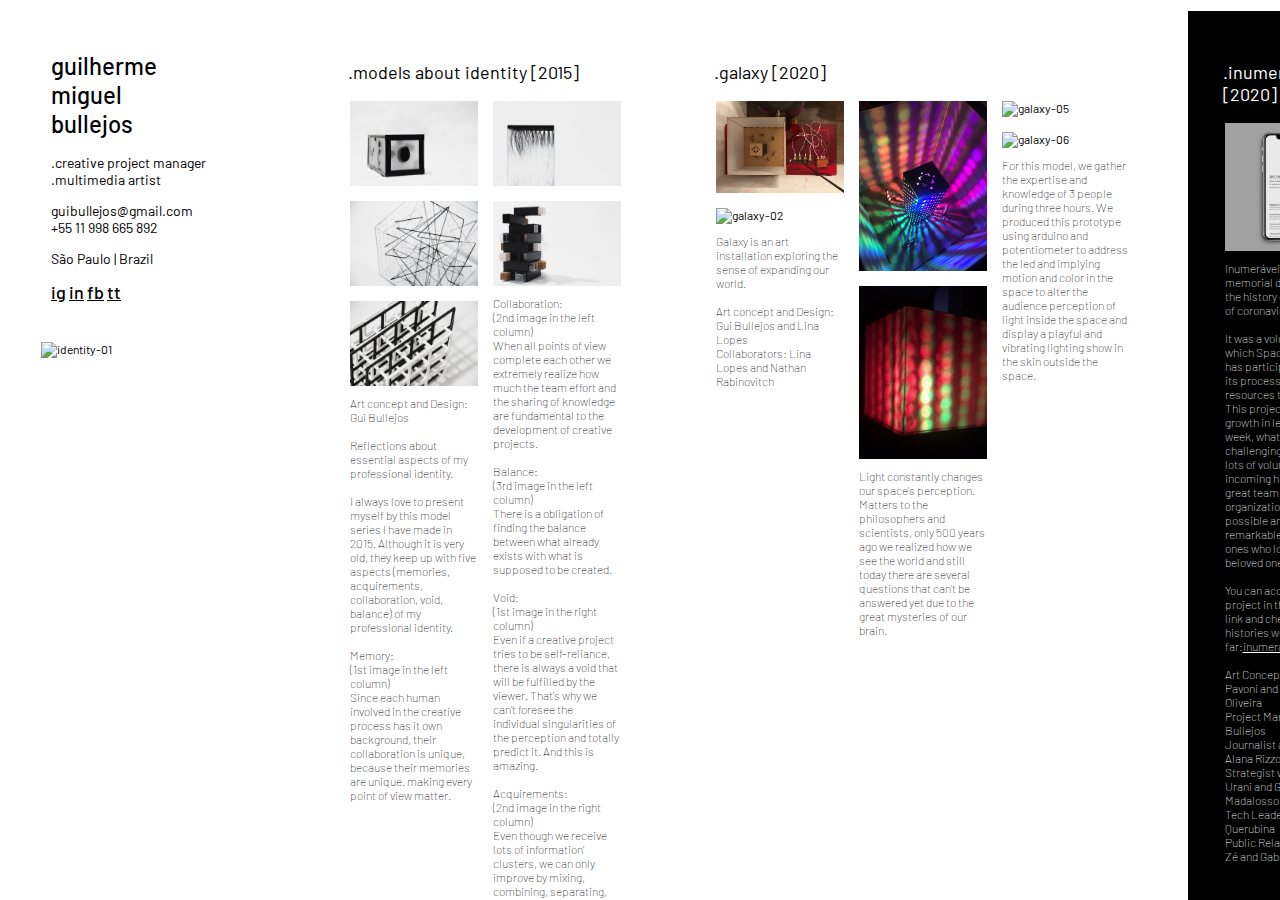
==== index.html @ 4ea50696 "Update index.html" ====
<!DOCTYPE html>
<html>
  <head>
    <meta charset="UTF-8" >
    <link href="https://fonts.googleapis.com/css2?family=Barlow:wght@100;200;300;400;500;600;700;800;900&display=swap" rel="stylesheet">
    <link rel="stylesheet" type="text/css" href="css/styles.css" />
  </head>
  <body>
    <div class="outer-wrapper">
      <div class="wrapper">
        <div id="profile" class="slide profile">
          <div><h1>guilherme
            <br>miguel
            <br> bullejos</h1>
            <p>.creative project manager
              <br>.multimedia artist</p>
          <p> guibullejos@gmail.com
          <br>+55 11 998 665 892</p>
          <p>São Paulo | Brazil</p>
</div>
              <p> <a href="https://www.instagram.com/guibullejos/?hl=pt-br" title="visit my instragram page.">ig</a>
              <a href="https://www.linkedin.com/in/guilherme-bullejos/" title="visit my linkedin page.">in</a>
              <a href="https://www.facebook.com/guilherme.miguel.98" title="visit my facebook page.">fb</a>
              <a href="https://twitter.com/GBullejos" title="visit my twitter page.">tt</a></p>
              <img class="digital" src="image/digital.png" alt="identity-01" >
            </div>
        <div class="slide works-done">
          <div class="header-works">.models about identity [2015]</div>
            <div class="row">
              <div class="column">
                <img src="image/models-identity/identity1.jpg" alt="identity-01">
                <img src="image/models-identity/identity2.jpg" alt="identity-02">
                <img src="image/models-identity/identity3.jpg" alt="identity-03">
                <div class="text-works">
                  Art concept and Design: Gui Bullejos
                  <br> <br> Reflections about essential aspects of my professional identity.
                  <br> <br> I always love to present myself by this model series I have made in 2015. Although it is very old, they keep up with five aspects (memories, acquirements, collaboration, void, balance) of my professional identity.
                  <br> <br> Memory:
                  <br> (1st image in the left column)
                  <br>Since each human involved in the creative process has it own background, their collaboration is unique, because their memories are unique. making every point of view matter.
                </div>
              </div>
              <div class="column">
                <img src="image/models-identity/identity4.jpg" alt="identity-04">
                <img src="image/models-identity/identity5.jpg" alt="identity-05">
                <div class="text-works">
                  Collaboration:
                  <br> (2nd image in the left column)
                  <br>When all points of view complete each other we extremely realize how much the team effort and the sharing of knowledge are fundamental to the development of creative projects.
                  <br> <br>Balance: 
                  <br>(3rd image in the left column)
                  <br>There is a obligation of finding the balance between what already exists with what is supposed to be created.
                  <br> <br>Void:
                  <br> (1st image in the right column)
                  <br>Even if a creative project tries to be self-reliance, there is always a void that will be fulfilled by the viewer. That's why we can't foresee the individual singularities of the perception and totally predict it. And this is amazing.
                  <br> <br>Acquirements: 
                  <br>(2nd image in the right column)
                  <br>Even though we receive lots of information' clusters, we can only improve by mixing, combining, separating, counterposing, organizing them to develop new kinds of knowledge.
                  
                </div>
              </div>
              </div>
          </div>
        <div class="slide works-done">
          <div class="header-works">.galaxy [2020]</div>
          <div class="row">
            <div class="column">
              <img src="image/galaxy/galaxy9.jpg" alt="galaxy-01">
              <img src="image/galaxy/galaxy8.gif" alt="galaxy-02">
              <div class="text-works">
                Galaxy is an art installation exploring the sense of expanding our world.
                <br> <br>Art concept and Design: Gui Bullejos and Lina Lopes
                <br>Collaborators: Lina Lopes and Nathan Rabinovitch
              </div>
            </div>
            <div class="column">
              <img src="image/galaxy/galaxy1.jpeg" alt="galaxy-03">
              <img src="image/galaxy/galaxy7.gif" alt="galaxy-04">
              <div class="text-works">
                Light constantly changes our space's perception. Matters to the philosophers and scientists, only 500 years ago we realized how we see the world and still today there are several questions that can't be answered yet due to the great mysteries of our brain.
              </div>
            </div>
            <div class="column">
              <img src="image/galaxy/galaxy5.gif" alt="galaxy-05">
              <img src="image/galaxy/galaxy10.gif" alt="galaxy-06">
              <div class="text-works">
                For this model, we gather the expertise and knowledge of 3 people during three hours. We produced this prototype using arduino and potentiometer to address the led and implying motion and color in the space to alter the audience perception of light inside the space and display a playful and vibrating lighting show in the skin outside the space.
              </div>
            </div>
            </div>
        </div>
        <div class="slide works-sc h2-sc">
          <div class="header-sc">.inumeráveis [2020]</div>
          <div class="row">
            <div class="column">
              <img src="image/spaces&creatures/inumeraveis2.png" alt="inumeraveis-02">
              <div class="text-sc">
                Inumeráveis is a memorial dedicated to the history of each victim of coronavirus in Brazil. 
                <br> <br>It was a volunteer project which Spaces&Creatures has participated bringing its processes and human resources to the project. This project had a fast growth in less than 1 week, what made it very challenging to deal with lots of volunteers and the incoming histories. The great team effort and organization made it very possible and a remarkable project to the ones who lost their beloved ones.
                <br> <br>You can access the project in the following link and check the histories we have so far:<a class="a-text-sc" href="https://inumeraveis.com.br/" title="acess the website.">inumeraveis.com.br</a>
                <br> <br>Art Concept: Edson Pavoni and Rogério Oliveira
                <br>Project Manager: Gui Bullejos
                <br>Journalist and press: Alana Rizzo
                <br>Strategist writer: Rayane Urani and Giovana Madalosso
                <br>Tech Leader: Jonathan Querubina
                <br>Public Relations: Rogério Zé and Gabriela Veiga
              </div>
            </div>
          </div>
        </div>
        <div class="slide works-done">
          <div class="header-works">.especular [2019]</div>
          <div class="row">
            <div class="column">
              <img src="image/speculate/speculate7.JPG" alt="especular-01">
              <img src="image/speculate/speculate6.JPG" alt="especular-02">
              <div class="text-works">
                What is the difference between the memory, the dream and the imagination?
                <br> <br> Art concept and Design: Gui Bullejos, Lina Lopes, Lidia Ganhito, Maurício Jabur, Renata Torralba
                Collaborators: Paulina Cho, Susan Moreno, Felipe Felix, Ricardo Frei, Mel Schultz, Helena Nascimento, Renata Fernandes, Jeff Barbato, Kristina Gonçalves, Mariana Espindola, Heryk Slawski, Paulo Renan, Maycon Martines, Everson Pedroso, Manoella Brunelli, Gabriela Pita, Jorge Mendes, Rodrigo Biserra, Luciano Gosuen                
              </div>
            </div>
            <div class="column">
              <img src="image/speculate/speculate2.jpg" alt="especular-03">
              <img src="image/speculate/speculate1.jpg" alt="especular-04">
              <div class="text-works">
                Between a thin, cracked and disfigured mirror sheet, one person or two people are invited to glimpse pieces of what they are and what they were, or thought to be.
              </div>
            </div>
            <div class="column">
              <img src="image/speculate/speculate8.jpg" alt="especular-05">
              <img src="image/speculate/speculate4.JPG" alt="especular-06">
              <div class="text-works">
                Using the electronics devices in the structure, it's possible to distort and change the past's evocations
                <br> <br> Speculating is an interactive art installation that invites the interactors to record short phrases of their oldest memories in order to create their spectra.
              </div>
            </div>
            <div class="column">
              <img src="image/speculate/speculate5.JPG" alt="especular-07">
              <img src="image/speculate/speculate10.JPG" alt="especular-08">
              <div class="text-works">
                It was part of Lilo.Academy, an experimental program, which I participated as one of the leaders of the Art Installation discipline given to the students of Art and Digital Media of EBAC (British School of Creative Arts).
                <br> <br>In this collaborative project, I lead the structure team helping them with the whole process of making and assemble the hardware, managing the process and challenging the group to come up with solutions to the presented problems during the process.
              </div>
            </div>
            </div>
        </div>
        <div class="slide works-sc h2-sc">
          <div class="header-sc">.over the face of new waters [2019]</div>
          <div class="row">
            <div class="column">
              <img src="image/spaces&creatures/overthefaceofnewwaters.gif" alt="overthefaceofnewwaters-01">
              <div class="text-sc">
                Over the face of new waters is an interactive art installation which has a kinect garden.
                <br> <br> Spaces&Creatures designed for a creative space of a consulting industry, the installation inspires us to the returning to our roots. As we had a blank piece of papers, we are invited to refresh our ideas and grow to the next future.
                <br> <br> Art Concept: Edson Pavoni
                <br> Project Manager: Gui Bullejos
                <br> Designers: Lina Lopes and Junior De Gois
                <br> Electronics Lead: Diego Spinola
                <br> Producer: Gabriela Veiga                
              </div>
            </div>
            <div class="column">
              <img src="image/spaces&creatures/overthefaceofnewwaters5.jpg" alt="overthefaceofnewwaters-02">
              <img src="image/spaces&creatures/overthefaceofnewwaters6.jpg" alt="overthefaceofnewwaters-02">
              <div class="text-sc">
                The kinect garden has a mechanical system controlled by a customized electronic, which program the installation to behave in three ways.
                <br> <br> [1] It wanders going up and down.
                <br> <br> [2] From time to time, it goes down to drink the water in the massive wooden piece deposited statically below. 
                <br> <br> [3] When it senses your presence standing right in front of it, it goes to the height of your eyes.
              </div>
            </div>
            </div>
        </div>
        <div class="slide works-sc h2-sc">
          <div class="header-sc">.a petal for three [2018]</div>
          <div class="row">
            <div class="column">
              <img src="image/spaces&creatures/insights1.png" alt="insights-01">
              <img src="image/spaces&creatures/insights2.jpg" alt="insights-02">
              <img src="image/spaces&creatures/insights4.jpg" alt="insights-03">
              <img src="image/spaces&creatures/insights6.png" alt="insights-04">
              <div class="text-sc">
                A petal for three is part of an experience for a promoting event of a media company. We at Spaces&Creatures designed 4 installations. Each one has its concept attached to their audience: [a] identity; [b] entertainer; [c] knowledge; and [d] connection. 
              <br> <br> Art Concept: Edson Pavoni
              <br>Project Manager: Gui Bullejos
              <br>Designers: Lina Lopes and Junior De Gois
              <br>Collaborators: Mariana Lacerda 
              <br>Software: Lucas Artacho
              <br>Electronics Lead: Diego Spinola
              <br>Producer: Gabriela Veiga and Mariana Nagem
              <br>Scenography: Casa Caucaia
              <br>Agency: Hands Agency
              <br> Photos by Rafael Frasão
              </div>
            </div>
            <div class="column">
              <img src="image/spaces&creatures/insights7.png" alt="insights-05">
              <img src="image/spaces&creatures/insights5.png" alt="insights-06">
              <div class="text-sc">
                After we design these four experience, we were responsible for building the fourth installation about connection. We named this installation A Petal for Three, a 12 meters long kinetic installation composed by almost a hundred pieces of mirror dancing and standing in the air during a party promoting connection.
                <br> <br>During an event for the media industry, the kinect installation stands above the audience. It invites you to be amazed by connection with other participants. Since every piece has unknown inclination, you never know to which eye your will cross.
                <br> <br>But there is a specific point of the installation that unites people: in one of its three corners, if you visit it with one or more people, the corners goes down and embrace the group reinforcing their connection.
              </div>
            </div>
            </div>
        </div>
        <div class="slide works-done">
        <div class="header-works">.micro-ecologies [2017]</div>
          <div class="row">
            <div class="column">
              <img src="image/microecologias/body-experiment.gif" alt="body-experiment-01">
              <div class="text-works">
                Micro-ecologies is a series of four interactive art installations which was born from an extensive personal and scientific research about the mapping of spatial impacts in my identity formation process.
                <br> <br> From the concept of mapping the encounters between the body+mind and the space around us, I created four interactive installation (city, forest, prairie and mangroove) based on the same system of construction I used on the spybarn. These installations came from an internal mapping of myself and, when I externalised them, I don't assume they are a conclusion, but a collective experience.
                <br> <br> Each of them were precisely designed. Each material, each texture, each sensor and each atuador have a meaning.
                <br> <br>Art concept: Gui Bullejos
                <br>Collaborators: André Aureliano, Alex Seino, Bruno Borges, Juan Ramos, Larissa Cristina, Lucas Artacho, Luiz Guerino,  Mariana Sari, Thiago Gregio, Victor Borba, Wesley Totti, Yasmin Navarro.
                <br>Performers: Ísis Arrais, Natalia Lopes, Fly Martins, Agmar Beirigo
                <br>Stylish: Diego Gama
                <br> <br><a class="a-text" href="doc/recogn-yourself_investigation-of-the-cognitive-process-involved-in-the-perception-of-space.pdf" title="acess the papers.">Download the book here.</a>
              </div>
            </div>
            <div class="column">
              <img src="image/microecologias/city1.jpg" alt="city-01">
              <img src="image/microecologias/city2.JPG" alt="city-02">
              <div class="text-works">
                City: a mixture between concrete and water, it reveals the flow of my thoughts: non-stop, conforming and following in all directions. It has a presence sensor and two water pumps.
              </div>
            </div>
            <div class="column">
              <img src="image/microecologias/prairie1.jpg" alt="prairie-01">
              <img src="image/microecologias/prairie2.jpg" alt="prairie-02">
              <div class="text-works">
                Prairie: it is the space preserved in solitude (intimacy of the soul) that slowly builds its dreams delicately. My personals altars are not made of golden, they are made of the simplest and humble devotion to my dreams. It has temperature sensors and RGB leds.
              </div>
            </div>
            <div class="column">
              <img src="image/microecologias/forest1.jpg" alt="forest-01">
              <img src="image/microecologias/forest2.JPG" alt="forest-02">
              <div class="text-works">
                Forest: it is the place of my relationships, I cultivate them and they transform myself by the echoes of the interactions between us. It has humidity sensors on the soil and buzzers inside the cans.
              </div>
            </div>
            <div class="column">
              <img src="image/microecologias/mangrove2.gif" alt="mangrove-01">
              <img src="image/microecologias/mangrove1.jpg" alt="mangrove-02">
              <div class="text-works">
                Mangrove: it represents simplicity and fragility while ensuring diversity and density. As an ecosystem, the mangrove is threatened by being so unique and fragile. At the same time, it has an infinite wealth of individuals inhabiting it, mainly because it functions as a natural "nursery" for several species. So, I would say my imagination is my mangrove. Be careful, calm down here. 
              </div>
            </div>
            </div>
      </div>
      <div class="slide works-sc h2-sc">
        <div class="header-sc">.the white mirror [2018]</div>
        <div class="row">
          <div class="column">
            <img src="image/spaces&creatures/whitemirror1.png" alt="whitemirrors-01">
            <img src="image/spaces&creatures/whitemirror2.png" alt="whitemirror-02">
            <img src="image/spaces&creatures/whitemirror3.png" alt="whitemirror-03">
            <div class="text-sc">
              Envisioned to the lounge of a fintech company, the White Mirror installation designed by Spaces&Creatures seems to be a white analogical wall until a passerby walks in from of it.
              <br> <br> As a mirror to each human energy, the installation reveals the human energy through a spectrum of colors. When two people cross their paths, the creatures in the wall collide and explode in motion and colors celebrating the power of togetherness.
              <br> <br> The installation is composed by 8 pixelated modules of composed by a panel of leds and microcontrollers customized to this installation.
              <br> <br> Art concept and creative lead: Edson Pavoni
              <br>Production strategy and design lead: Carolina Anselmo
              <br>Design: Lucas F. Artacho, Junior De Gois, Guilherme Bullejos
              <br>Electronics Lead: André Biagioni
              <br>Software, content and motion: Dimitre Lima
              <br>Creative Coding: Henrique Périgo
              <br>Mounting Lead: Erick Maniusis   
              <br> Photos by Rafael Frasão
            </div>
          </div>
        </div>
      </div>
      <div class="slide works-done">
      <div class="header-works">.guiding memories [2017]</div>
        <div class="row">
          <div class="column">
            <img src="image/guide-memories/memories2.jpg" alt="memories-01">
            <div class="text-works">
              The Museum of the City of São Paulo is a network of historical buildings dated from the 17th and 20th centuries and spread around the city. They represent remnants of the rural and urban occupation of São Paulo.
              <br> <br> The team was formed with people from several nationality and backgrounds. During a workshop we were  challenged to develop a project to the Museum of the City of São Paulo. After we understood the context of it, we proposed a systematic intervention that could make the museum more notable and accessible.
              <br> <br> Team: Anya Lawson, Chastine Bagge, Débora Taboada, Guilherme Bullejos, Hellen Oliveira, João Guirau, Nívea Pascoaloto
            </div>
          </div>
          <div class="column">
            <img src="image/guide-memories/memories1.jpg" alt="memories-02">
            <div class="text-works">
              As they represent the memory, we designed a set of alike modules that composed the installation which could represent the memory in our thoughts.
              <br> <br>As a memory that lights our ideas, the installation would bright when someone crossed it by detecting their presence and revealing new information to the passerby.
              <br> <br>The object would work as a display for people getting in touch with each of the Museum of the City of São Paulo's 13 buildings. That's why were would be a set of 13 pieces composing the whole installation.
            </div>
          </div>
          </div>
      </div>
        <div class="slide works-done">
        <div class="header-works">.house of time [2017]</div>
          <div class="row">
            <div class="column">
              <img src="image/houses-of-time/past1.JPG" alt="past-01">
              <img src="image/houses-of-time/past3.JPG" alt="past-02">
              <img src="image/houses-of-time/past2.JPG" alt="past-03">
              <div class="text-works">
                House of the past
                <br> <br> Based on 3 tales, these project is composed by 3 houses which talks about the relation between the human and the time in a spatial way, showing the intrinsic relation of the humanity with the past, the present and the future. Besides the architectural drawings generated parametrically, the whole process peaked in 3 models composed by unusual materials for making architectural models like plaster, granite and argil. 
              </div>
            </div>
            <div class="column">
              <img src="image/houses-of-time/present1.JPG" alt="present-01">
              <img src="image/houses-of-time/present2.JPG" alt="present-02">
              <img src="image/houses-of-time/present3.JPG" alt="present-03">
              <div class="text-works">
                House of the present
                <br> <br> The whole project appeared as a deep way to explore the relation between three different contexts and its potentials: one house in the city suburbs, one in the seacoast and one the countryside of São Paulo. 
              </div>
            </div>
            <div class="column">
              <img src="image/houses-of-time/future1.JPG" alt="future-01">
              <img src="image/houses-of-time/future2.JPG" alt="future-02">
              <img src="image/houses-of-time/future3.JPG" alt="future-03">
              <div class="text-works">
                House of the future
                <br> <br> Starting the approach in a ludic and poetic way by choosing 3 tales: one brazilian (The Pink Boto), one dutch (The Flying Dutchman) and one japanese (Urashima Tarô: The Fisherman's Tale). From these 3 tales I elaborated 3 characters; one for each context; looking for delineate each different vision of the time so that the space reveals this reverberations.
              </div>
            </div>
            </div>
        </div>
        <div class="slide works-done">
        <div class="header-works">.spybarn [2016]</div>
          <div class="row">
            <div class="column">
              <img src="image/spybarn/spybarn3.jpg" alt="spybarn-01">
              <img src="image/spybarn/spybarn2.JPG" alt="spybarn-02">
              <img src="image/spybarn/spybarn4.gif" alt="spybarn-05">
              <div class="text-works">
                Art concept and Design: Gui Bullejos
                <br>Collaborator:  Kornelija Chaleckyte
                <br> <br> A temporary shelter created to compose - with other shelters - a village built from wasted materials.
                <br> <br> Born from the concept of a barn to trojan horses of a village, conceptually the project intents to parasite other shelters and corrupt their notion of privacy protection. 
              </div>
            </div>
            <div class="column">
              <img src="image/spybarn/spybarn1.JPG" alt="spybarn-03">
              <img src="image/spybarn/spybarn5.JPG" alt="spybarn-04">
              <div class="text-works">
                Soft toys of wild animals were adapted to look like farming animals which were distributed to the village as a gift to the people harmony. A hidden camera on these animals would broadcast the intimacy of the villagers in the transparent skin of the shelter during the night.
                <br> <br> This work emerged from a group effort, which had it bases on the practical and easy assembling system. Since it took few hours to build, we could expose the construction to few environments and improve the resistance of it.
              </div>
            </div>
            </div>
        </div>
        <div class="slide works-done">
        <div class="header-works">.house of students [2016]</div>
          <div class="row">
            <div class="column">
              <img src="image/student-house/studenthouse3.JPG" alt="studenthouse-01">
              <div class="text-works">
                Art concept and Design: Gui Bullejos
                <br> <br>This urban installation was created based on the series of loneliness. This intervention happened in an underused space beside the Den Haag Central Station and assumes that the differences of each passerby can be crossed during their paths establishing common points which can grow as groups that share the same differences - a community.
              </div>
            </div>
            <div class="column">
              <img src="image/student-house/studenthouse1.JPG" alt="studenthouse-02">
              <img src="image/student-house/studenthouse2.JPG" alt="studenthouse-03">
              <div class="text-works">
                From this point of view, I designed an intervention which circles the space and creates several shapes in the space inviting people to populate and appropriate this huge ring shaped sculpture that intends to create a communal space in the urban context. Highlighting the intention, I projected a student house bar crossed by the sculpture to organize and intensify the use of this public space.
              </div>
            </div>
            </div>
        </div>
        <div class="slide works-done">
        <div class="header-works">.models about loneliness [2016]</div>
        <div class="row">
          <div class="column">
            <img src="image/models-loneliness/loneliness5.jpg" alt="loneliness-01">
            <img src="image/models-loneliness/loneliness2.jpg" alt="loneliness-02">
            <img src="image/models-loneliness/loneliness4.jpg" alt="loneliness-03">
            <img src="image/models-loneliness/loneliness1.jpg" alt="loneliness-04">
            <div class="text-works">
              Art concept and Design: Gui Bullejos
              <br> <br>Loneliness is a challenging theme in global cities. How is it possible to live in a city with millions and yet feel lonely?
              <br> <br>This series of model intends to answer this using the scale's perception starting from the global to the individual notions resulting a strategic approach to deal with it
            </div>
          </div>
          <div class="column">
            <img src="image/models-loneliness/loneliness3.jpg" alt="loneliness-05">
            <div class="text-works">
              Infinity: global scale
              <br>(1st image in the left column)
              <br>Connections are there not only to be done, but to be used as an unceasing flow of knowledge, emotions and experiences in both ways and directions of sharing.
              <br> <br> Pressure: city scale
              <br>(2nd image in the left column)
              <br>It's about the heavy and strong hierarch built in society which tries to suppress people by not giving them wide space to express themselves.
              <br> <br> Shield: building scale
              <br>(3rd image in the left column)
              <br>Each person has its personal empires enclosed by walls. Inside these walls  there is a world designed to safety of its true-self; a lonely safe haven.
              <br> <br> Cover: individual scale
              <br>(4th image in the left column)
              <br>It's about the strange atmosphere which hover in the city and somehow force people to cover their vulnerabilities and differences in order to fit in society.
              <br> <br> Sharing: strategy model
              <br>(the image in the right column)
              <br> The first step to deal with loneliness in the urban context is to tear down the barriers between everyone. As a horizontal movement, an intervention allowing humans to co-sharing, exchanging information, knowledges, skills and experiences apart from their differences and similarities.
            </div>
          </div>
          </div>
      </div>
        <div class="slide works-done">
        <div class="header-works">.communal cave [2016]</div>
          <div class="row">
            <div class="column">
              <img src="image/communal-cave/flash1.jpg" alt="communalcave-01">
              <div class="text-works">
                Art concept and Design: Gui Bullejos
                <br> <br>We are constantly receiving information and very often we are saturated of them. The limitless amount of information we perceived can be overwhelming to the limited body. That's why lots of things we automatize. We lose the details.
                <br> <br>Communal cave invites us to recall the details. Entering through three dark corridors that leads to its core that has timered flashing lights. The visitors, which haven't never seen each other, now are invited to pay attention to recognize their fellows inhabitants between the flashes.
                <br> <br>The cave shaped format of the installation was parametrically designed.

              </div>
            </div>
          </div>
        </div>
        <div class="slide works-done">
        <div class="header-works">.own sanctuary [2016]</div>
          <div class="row">
            <div class="column">
              <img src="image/sanctuary/personal-sanctuary.jpg" alt="personal-sanctuary-01">
              <div class="text-works">
                Art concept and Design: Gui Bullejos
                <br> <br>This installation came from my inquiries and explorations about space as a meanning of introspection and navigation through mental maps. So I created a space of introspection that is aiming at users entering into themselves and navigating the entire universe created in their innermost parts. It's a small and simple individual installation that would provide a space of introspection to the users.
                <br> <br>The form, materiality and elements of the composition seek to establish an atmosphere where users feel welcome to go into a reflection where they are able to navigate their own mental maps reliving and rethinking all their connections with themselves and with the world. Involved by space, individuals are invited to have a deep experience in which they give themselves as a sacrifice in order to transcend to a deep self knowledge.
              </div>
            </div>
          </div>
        </div>
        <div class="column backbutton">
          <a href="#profile"> back< </a>
        </div>
      </div>
    </div>
  </body>
</html>
---- css/styles.css ----
/* Small devices (portrait tablets and large phones, 600px and up)*/ 
@media only screen and (min-width: 600px){
  a {
    font-family: Barlow;
    font-style: normal;
    font-weight: 500;
    font-size: 30px;
    line-height: normal;
    color: #000000;
  }
  
  body {
    margin: 0;
    font-family: Barlow;
    font-style: normal;
    font-weight: 400;
    font-size: 24px;
    line-height: normal;
  }
  
  h1 {
    margin-left: 25px;
    margin-top: 25px;
    font-family: Barlow;
    font-style: normal;
    font-weight: 500;
    font-size: 42px;
    color: #000000;
    line-height: normal;
  }
  
  h2 {
    color: #000000;
    margin-top: 25px;
    font-family: Barlow;
    font-style: normal;
    font-weight: 400;
    font-size: 36px;
    line-height: normal;
    background-color: #FFFFFF;
  }
  
  p{
    margin-left: 25px;
    font-family: Barlow;
    font-style: normal;
    font-weight: 400;
    font-size: 24px;
    line-height: normal;
  }
  
  .digital{
    margin-left: 15px;
    margin-top:25px;
    width:80px;
  }

  .icon {
    margin-left: 25px;
    margin-top: 25px;
    width: 500px;
  }
  .slide {
    width: 100vw;
    height: 100%;
    border: 0.1px solid #FFFFFF;
    padding: 25px;
  }

  .profile {
    background-color: #FFFFFF;
    width: 100%;
    min-width: 250px;
  }
  
  .header-sc {
    color: #FFFFFF;
    margin-top: 25px;
    margin-left: 10px;
    font-family: Barlow;
    font-style: normal;
    font-weight: 400;
    font-size: 36px;
    line-height: normal;
  }
  .works-sc {
    margin: 10px;
    background-color: #000000;
    width: auto;
  }
  .text-sc {
    margin-top: 10px;
    color: #FFFFFF;
    font-family: Barlow;
    font-style: normal;
    font-weight: 200;
    font-size: 24px;
    line-height: normal;
  }
  
  .header-works {
    color: #000000;
    margin-top: 25px;
    margin-left: 10px;
    font-family: Barlow;
    font-style: normal;
    font-weight: 400;
    font-size: 36px;
    line-height: normal;
  }
  .works-done {
    margin: 10px;
    background-color: #FFFFFF;
    width: auto;
  }
  
  .text-works {
    margin-top: 10px;
    color: #00000;
    font-family: Barlow;
    font-style: normal;
    font-weight: 200;
    font-size: 24px;
    line-height: normal;
  }
  
  .a-text {
    font-family: Barlow;
    font-style: normal;
    font-weight: 200;
    font-size: 24px;
    line-height: normal;
    color: #000000;
  }
  .a-text-sc {
    font-family: Barlow;
    font-style: normal;
    font-weight: 200;
    font-size: 24px;
    line-height: normal;
    color: #FFFFFF;
  }

  
  .row {
    display: flex;
    flex-wrap: no-wrap;
    padding: 0 4px;
  }
  
  /* Create four equal columns that sits next to each other */
  .column {
    width: 50vw;
    padding: 0 5px;
    margin: 2.5px;
  }
  
  .column img {
    margin-top: 15px;
    vertical-align: middle;
    width: 100%;
  }
  .backbutton{
    font-family: Barlow;
    font-style: normal;
    font-weight: 500;
    font-size: 24px;
    line-height: normal;
    color: #000000;
    margin:25px;
    justify-content: end;
  }
}

/* Large devices (laptops/desktops, 992px and up)*/
@media only screen and (min-width: 992px){
a {
  font-family: Barlow;
  font-style: normal;
  font-weight: 500;
  font-size: 18px;
  line-height: normal;
  color: #000000;
}

body {
  margin: 0;
  font-family: Barlow;
  font-style: normal;
  font-weight: 400;
  font-size: 12px;
  line-height: normal;
}

h1 {
  margin-left: 25px;
  margin-top:25px;
  font-family: Barlow;
  font-style: normal;
  font-weight: 500;
  font-size: 24px;
  color: #000000;
  line-height: normal;
}

h2 {
  color: #000000;
  margin-top: 25px;
  font-family: Barlow;
  font-style: normal;
  font-weight: 400;
  font-size: 18px;
  line-height: normal;
  background-color: #FFFFFF;
}

p{
  margin-left: 25px;
  font-family: Barlow;
  font-style: normal;
  font-weight: 400;
  font-size: 14px;
  line-height: normal;
}

.digital{
  margin-left: 15px;
  margin-top:25px;
  width:80px;
}
.icon {
  margin-left: 25px;
  margin-top: 25px;
  width: 500px;
}
.slide {
  width: 100vw;
  height: 100vh;
  border: 0.1px solid #FFFFFF;
}

.wrapper {
  display: flex;
  flex-direction: row;
  width: 300vw;
  transform: rotate(90deg) translateY(-100vh);
  transform-origin: top left;
}
.profile {
  background-color: #FFFFFF;
  width: 30vw;
  min-width: 250px;
}

.header-sc {
  color: #FFFFFF;
  margin-top: 25px;
  margin-left: 10px;
  font-family: Barlow;
  font-style: normal;
  font-weight: 400;
  font-size: 18px;
  line-height: normal;
}
.works-sc {
  margin: 10px;
  background-color: #000000;
  width: 75vw;
}
.text-sc {
  margin-top: 10px;
  color: #FFFFFF;
  font-family: Barlow;
  font-style: normal;
  font-weight: 100;
  font-size: 12px;
  line-height: normal;
}

.header-works {
  color: #000000;
  margin-top: 25px;
  margin-left: 10px;
  font-family: Barlow;
  font-style: normal;
  font-weight: 400;
  font-size: 18px;
  line-height: normal;
}
.works-done {
  margin: 10px;
  background-color: #FFFFFF;
  width: auto;
}

.text-works {
  margin-top: 10px;
  color: #00000;
  font-family: Barlow;
  font-style: normal;
  font-weight: 100;
  font-size: 12px;
  line-height: normal;
}

.a-text {
  font-family: Barlow;
  font-style: normal;
  font-weight: 100;
  font-size: 12px;
  line-height: normal;
  color: #000000;
}
.a-text-sc {
  font-family: Barlow;
  font-style: normal;
  font-weight: 100;
  font-size: 12px;
  line-height: normal;
  color: #FFFFFF;
}

.outer-wrapper {
  width: 100vh;
  height: 100vw;
  transform: rotate(-90deg) translateX(-100vh);
  transform-origin: top left;
  overflow-y: scroll;
  overflow-x: hidden;
  position: absolute;
  -ms-overflow-style: none;
}

/*::-webkit-scrollbar {
  display: none;
}*/

.row {
  display: flex;
  flex-wrap: no-wrap;
  padding: 0 4px;
}

/* Create four equal columns that sits next to each other*/
.column {
  width: 10vw;
  padding: 0 5px;
  margin: 2.5px;
}

.column img {
  margin-top: 15px;
  vertical-align: middle;
  width: 100%;
}
.backbutton{
  font-family: Barlow;
  font-style: normal;
  font-weight: 500;
  font-size: 18px;
  line-height: normal;
  color: #000000;
  margin:25px;
  justify-content: end;
}
/*scrollbar*/
::-webkit-scrollbar-track
{
	-webkit-box-shadow: inset 0 0 5px rgba(255, 255, 255, 0.3);
	background-color: #FFFFFF;
}
::-webkit-scrollbar
{
	width: 5px;
	background-color: #FFFFFF;
}
::-webkit-scrollbar-thumb
{
	background-color: #252525;
}

}
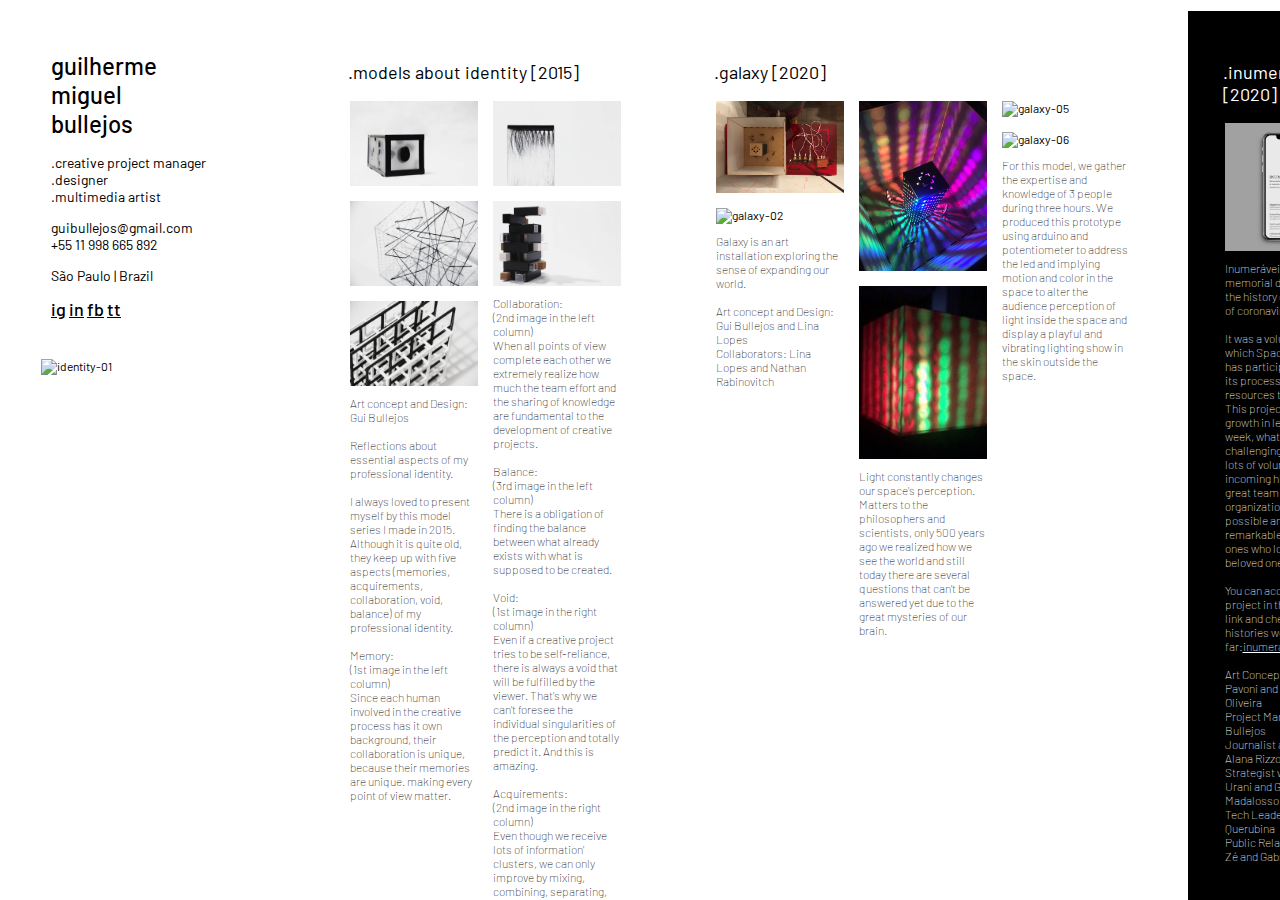
==== commit d995f8e4: "addons" ====
--- a/index.html
+++ b/index.html
@@ -13,6 +13,7 @@
             <br>miguel
             <br> bullejos</h1>
             <p>.creative project manager
+              <br>.designer
               <br>.multimedia artist</p>
           <p> guibullejos@gmail.com
           <br>+55 11 998 665 892</p>
@@ -34,7 +35,7 @@
                 <div class="text-works">
                   Art concept and Design: Gui Bullejos
                   <br> <br> Reflections about essential aspects of my professional identity.
-                  <br> <br> I always love to present myself by this model series I have made in 2015. Although it is very old, they keep up with five aspects (memories, acquirements, collaboration, void, balance) of my professional identity.
+                  <br> <br> I always loved to present myself by this model series I made in 2015. Although it is quite old, they keep up with five aspects (memories, acquirements, collaboration, void, balance) of my professional identity.
                   <br> <br> Memory:
                   <br> (1st image in the left column)
                   <br>Since each human involved in the creative process has it own background, their collaboration is unique, because their memories are unique. making every point of view matter.
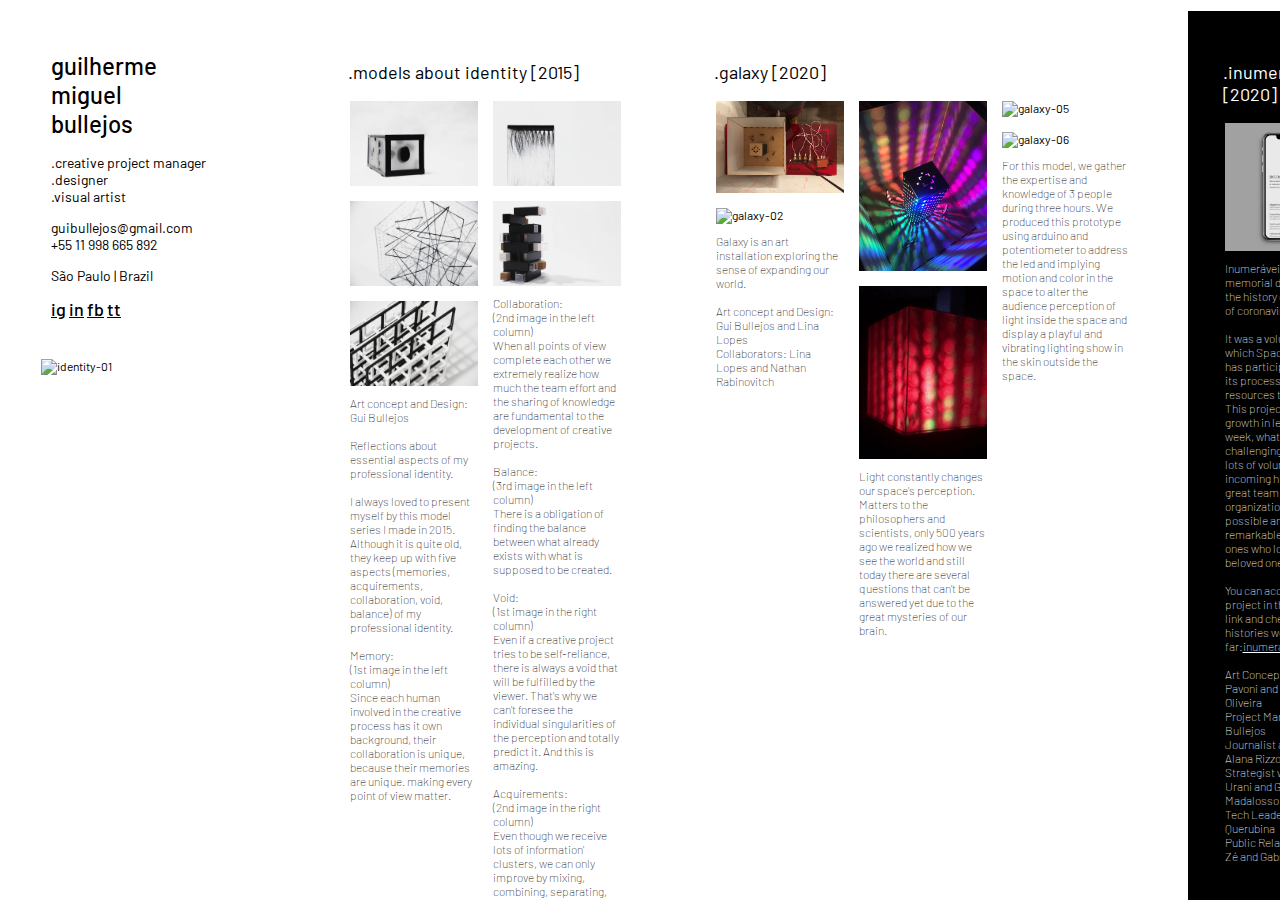
==== commit 0e6a8edc: "Update index.html" ====
--- a/index.html
+++ b/index.html
@@ -14,7 +14,7 @@
             <br> bullejos</h1>
             <p>.creative project manager
               <br>.designer
-              <br>.multimedia artist</p>
+              <br>.visual artist</p>
           <p> guibullejos@gmail.com
           <br>+55 11 998 665 892</p>
           <p>São Paulo | Brazil</p>
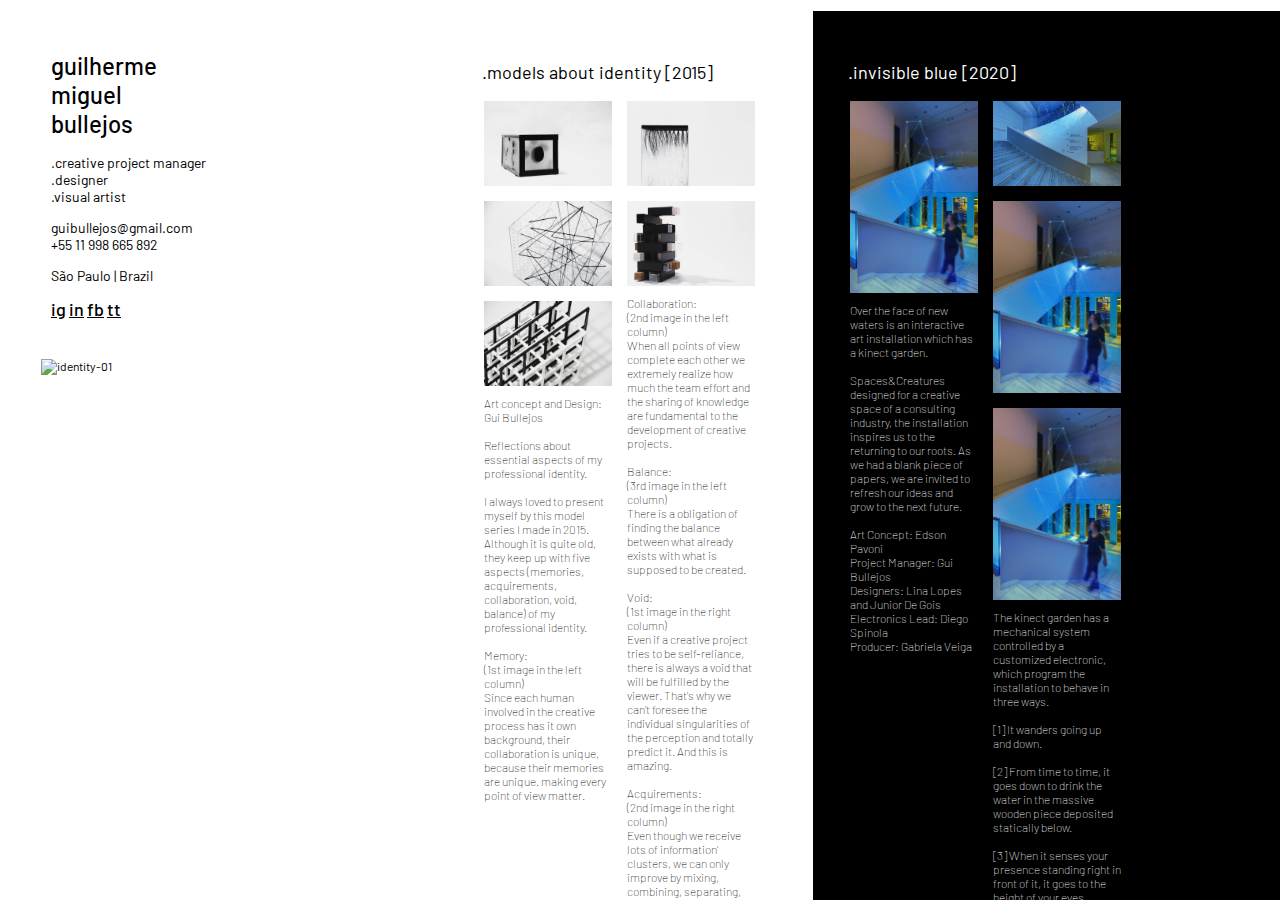
==== commit 1953062a: "invisibleblue-addition" ====
--- a/index.html
+++ b/index.html
@@ -62,6 +62,33 @@
               </div>
               </div>
           </div>
+          <div class="slide works-sc h2-sc">
+            <div class="header-sc">.invisible blue [2020]</div>
+            <div class="row">
+              <div class="column">
+                <img src="image/spaces&creatures/invisibleblue1.jpg" alt="invisibleblue-01">
+                <div class="text-sc">
+                  Over the face of new waters is an interactive art installation which has a kinect garden.
+                  <br> <br> Spaces&Creatures designed for a creative space of a consulting industry, the installation inspires us to the returning to our roots. As we had a blank piece of papers, we are invited to refresh our ideas and grow to the next future.
+                  <br> <br> Art Concept: Edson Pavoni
+                  <br> Project Manager: Gui Bullejos
+                  <br> Designers: Lina Lopes and Junior De Gois
+                  <br> Electronics Lead: Diego Spinola
+                  <br> Producer: Gabriela Veiga                
+                </div>
+              </div>
+              <div class="column">
+                <img src="image/spaces&creatures/invisibleblue2.jpg" alt="invisibleblue-02">
+                <img src="image/spaces&creatures/invisibleblue1.jpg" alt="invisibleblue-03">
+                <img src="image/spaces&creatures/invisibleblue1.jpg" alt="invisibleblue-04">
+                <div class="text-sc">
+                  The kinect garden has a mechanical system controlled by a customized electronic, which program the installation to behave in three ways.
+                  <br> <br> [1] It wanders going up and down.
+                  <br> <br> [2] From time to time, it goes down to drink the water in the massive wooden piece deposited statically below. 
+                  <br> <br> [3] When it senses your presence standing right in front of it, it goes to the height of your eyes.
+                </div>
+              </div>
+              </div>
         <div class="slide works-done">
           <div class="header-works">.galaxy [2020]</div>
           <div class="row">
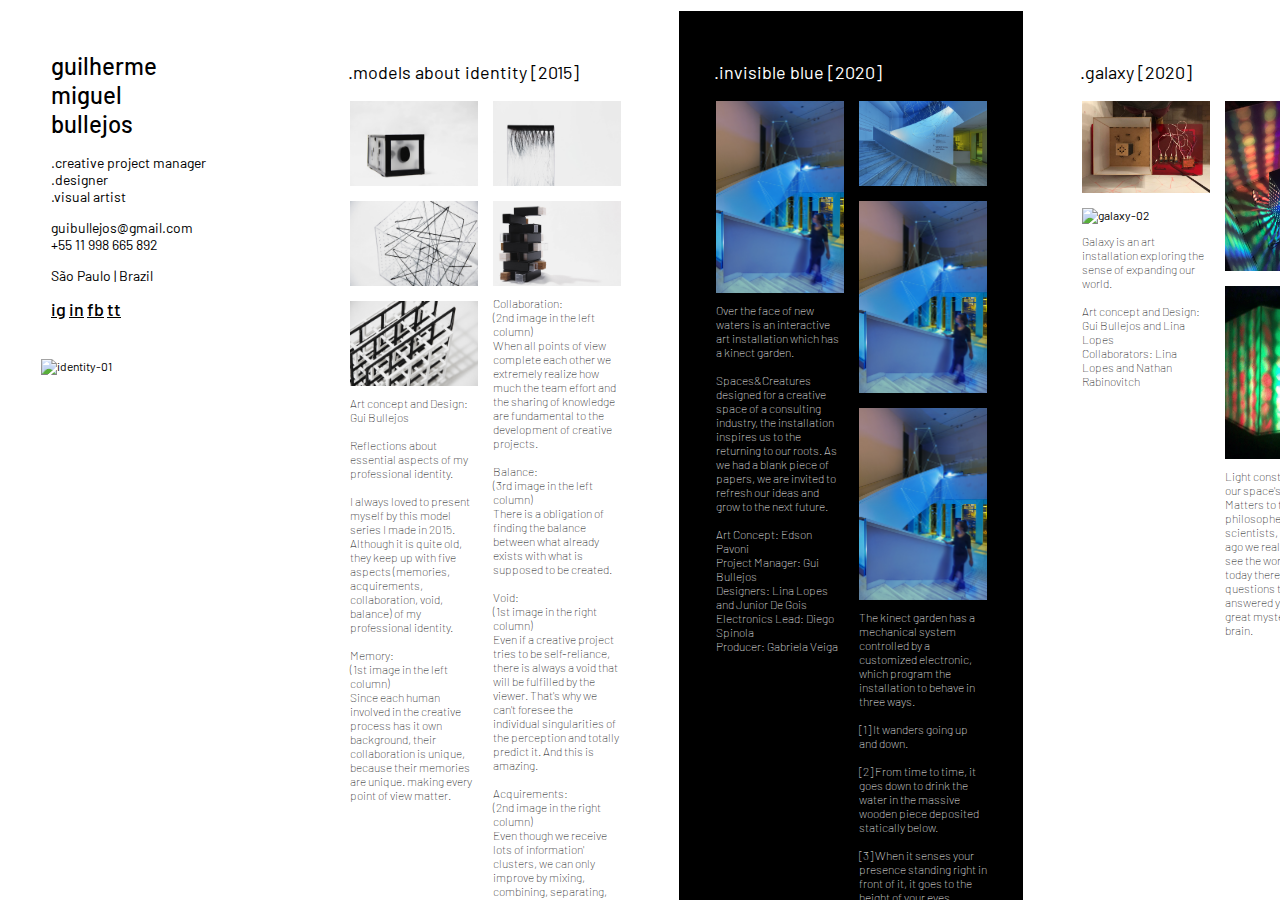
==== commit 0673c212: "Update index.html" ====
--- a/index.html
+++ b/index.html
@@ -88,7 +88,8 @@
                   <br> <br> [3] When it senses your presence standing right in front of it, it goes to the height of your eyes.
                 </div>
               </div>
-              </div>
+             </div>
+            </div>
         <div class="slide works-done">
           <div class="header-works">.galaxy [2020]</div>
           <div class="row">
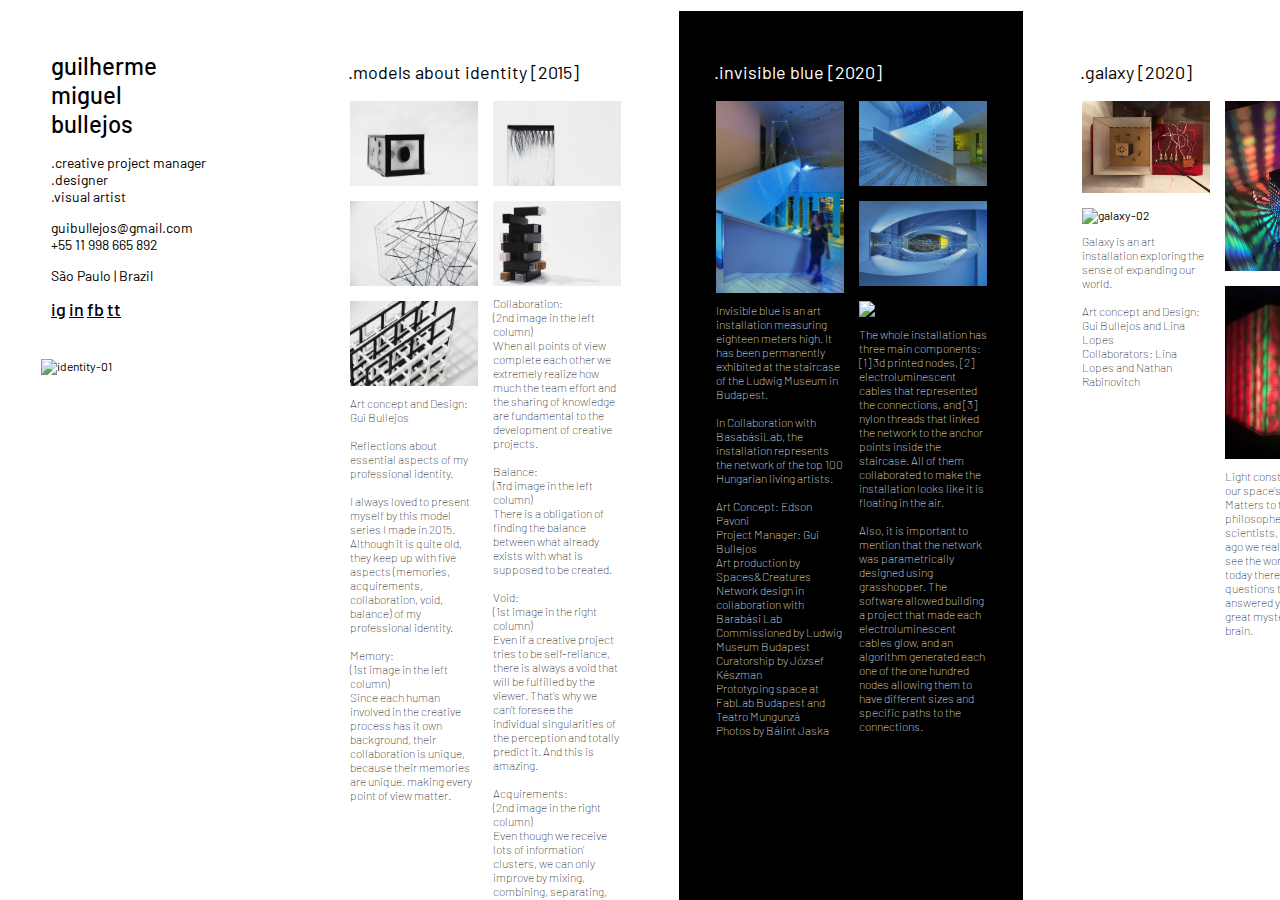
==== commit 92df5e58: "Update index.html" ====
--- a/index.html
+++ b/index.html
@@ -68,24 +68,25 @@
               <div class="column">
                 <img src="image/spaces&creatures/invisibleblue1.jpg" alt="invisibleblue-01">
                 <div class="text-sc">
-                  Over the face of new waters is an interactive art installation which has a kinect garden.
-                  <br> <br> Spaces&Creatures designed for a creative space of a consulting industry, the installation inspires us to the returning to our roots. As we had a blank piece of papers, we are invited to refresh our ideas and grow to the next future.
+                  Invisible blue is an art installation measuring eighteen meters high. It has been permanently exhibited at the staircase of the Ludwig Museum in Budapest.
+                  <br> <br> In Collaboration with BasabásiLab, the installation represents the network of the top 100 Hungarian living artists.
                   <br> <br> Art Concept: Edson Pavoni
                   <br> Project Manager: Gui Bullejos
-                  <br> Designers: Lina Lopes and Junior De Gois
-                  <br> Electronics Lead: Diego Spinola
-                  <br> Producer: Gabriela Veiga                
+                  <br> Art production by Spaces&Creatures
+                  <br> Network design in collaboration with Barabási Lab
+                  <br> Commissioned by Ludwig Museum Budapest
+                  <br> Curatorship by József Készman
+                  <br> Prototyping space at FabLab Budapest and Teatro Mungunzá
+                  <br> Photos by Bálint Jaska         
                 </div>
               </div>
               <div class="column">
                 <img src="image/spaces&creatures/invisibleblue2.jpg" alt="invisibleblue-02">
-                <img src="image/spaces&creatures/invisibleblue1.jpg" alt="invisibleblue-03">
-                <img src="image/spaces&creatures/invisibleblue1.jpg" alt="invisibleblue-04">
+                <img src="image/spaces&creatures/invisibleblue3.jpg" alt="invisibleblue-03">
+                <img src="image/spaces&creatures/invisibleblue4.jpg" alt="invisibleblue-04">
                 <div class="text-sc">
-                  The kinect garden has a mechanical system controlled by a customized electronic, which program the installation to behave in three ways.
-                  <br> <br> [1] It wanders going up and down.
-                  <br> <br> [2] From time to time, it goes down to drink the water in the massive wooden piece deposited statically below. 
-                  <br> <br> [3] When it senses your presence standing right in front of it, it goes to the height of your eyes.
+                  The whole installation has three main components: [1] 3d printed nodes, [2] electroluminescent cables that represented the connections, and [3] nylon threads that linked the network to the anchor points inside the staircase. All of them collaborated to make the installation looks like it is floating in the air.
+                  <br> <br> Also, it is important to mention that the network was parametrically designed using grasshopper. The software allowed building a project that made each electroluminescent cables glow, and an algorithm generated each one of the one hundred nodes allowing them to have different sizes and specific paths to the connections.
                 </div>
               </div>
              </div>
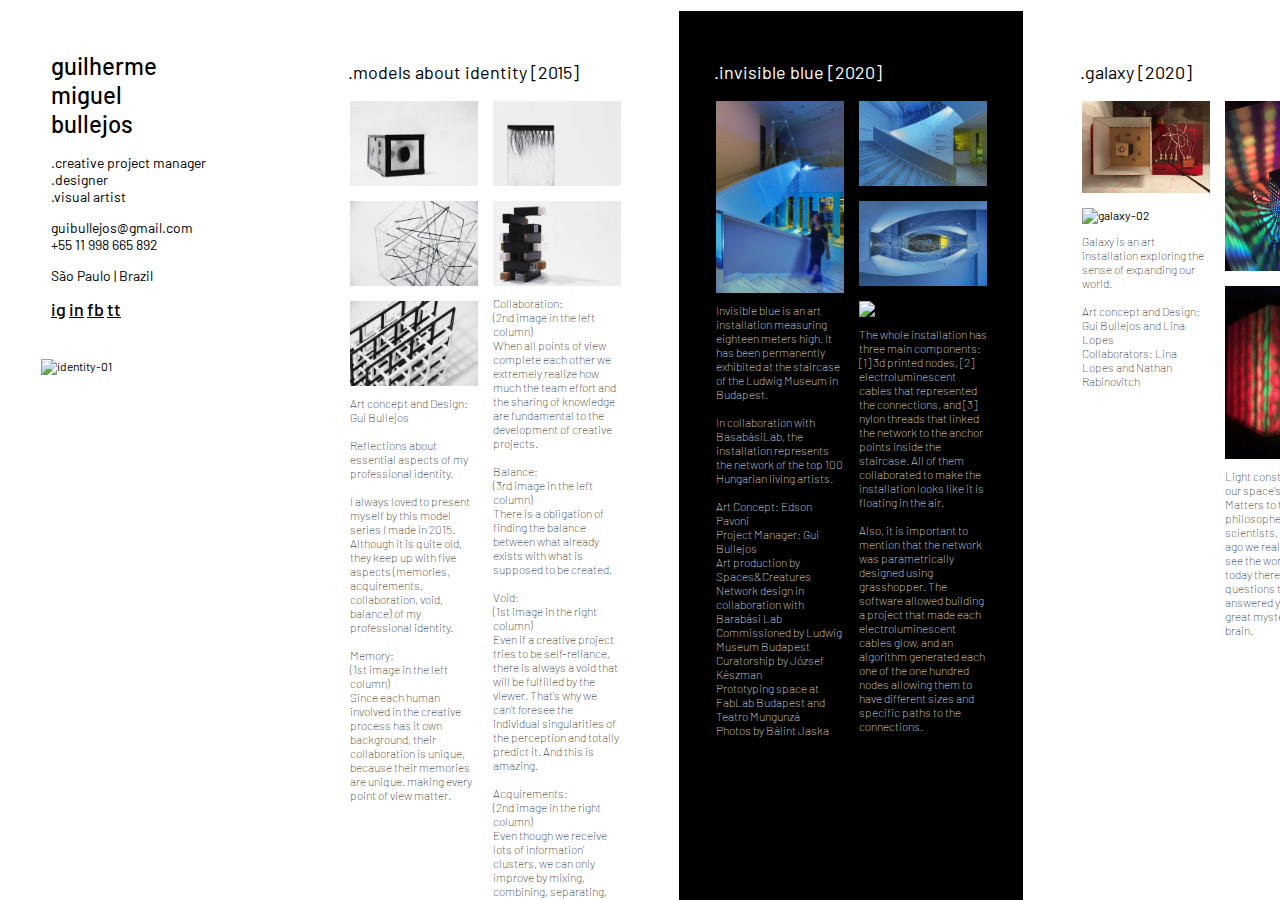
==== commit e9e19913: "Update index.html" ====
--- a/index.html
+++ b/index.html
@@ -69,7 +69,7 @@
                 <img src="image/spaces&creatures/invisibleblue1.jpg" alt="invisibleblue-01">
                 <div class="text-sc">
                   Invisible blue is an art installation measuring eighteen meters high. It has been permanently exhibited at the staircase of the Ludwig Museum in Budapest.
-                  <br> <br> In Collaboration with BasabásiLab, the installation represents the network of the top 100 Hungarian living artists.
+                  <br> <br> In collaboration with BasabásiLab, the installation represents the network of the top 100 Hungarian living artists.
                   <br> <br> Art Concept: Edson Pavoni
                   <br> Project Manager: Gui Bullejos
                   <br> Art production by Spaces&Creatures
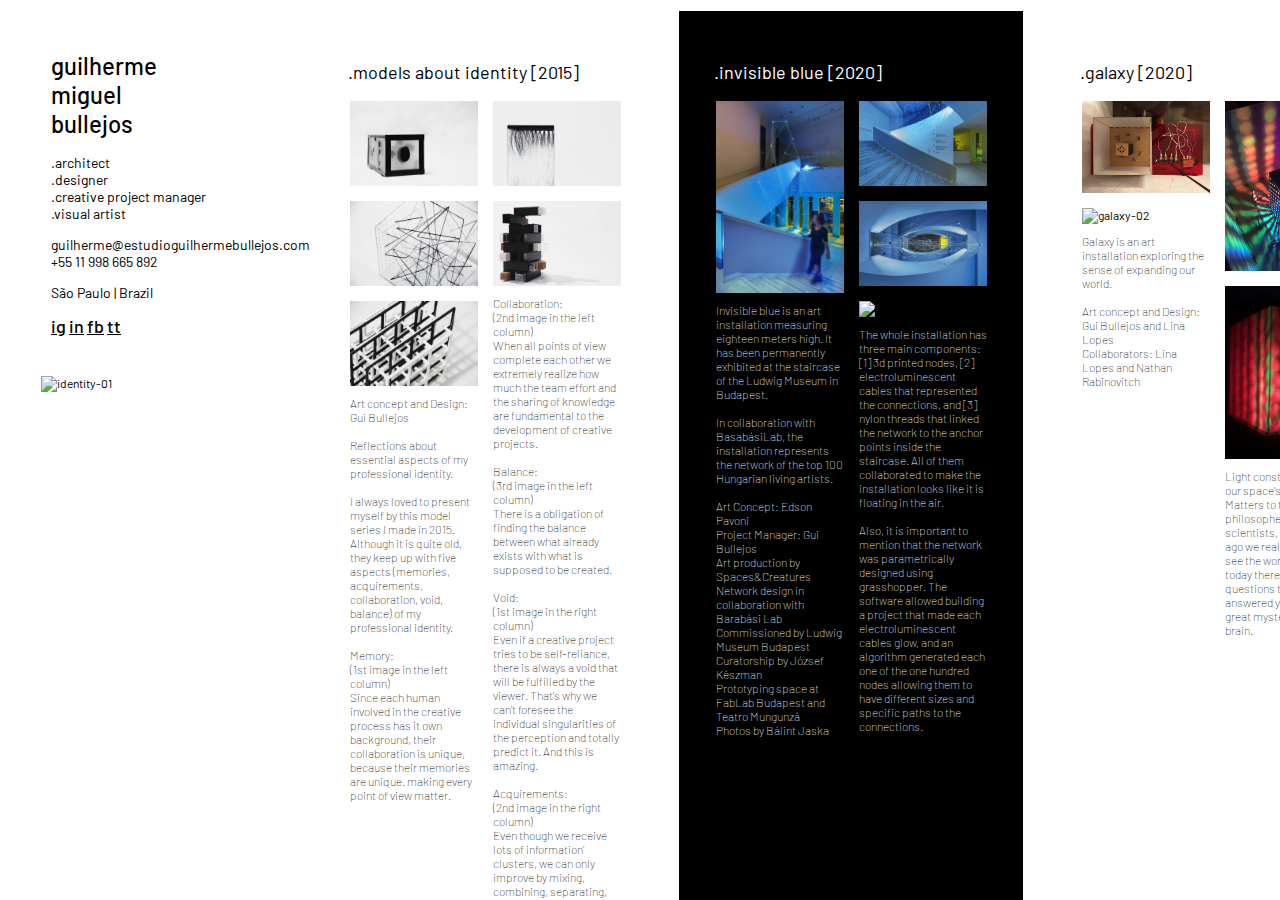
==== commit 265e0480: "Update index.html" ====
--- a/index.html
+++ b/index.html
@@ -12,10 +12,11 @@
           <div><h1>guilherme
             <br>miguel
             <br> bullejos</h1>
-            <p>.creative project manager
+            <p>.architect
               <br>.designer
+              <br>.creative project manager
               <br>.visual artist</p>
-          <p> guibullejos@gmail.com
+          <p> guilherme@estudioguilhermebullejos.com
           <br>+55 11 998 665 892</p>
           <p>São Paulo | Brazil</p>
 </div>
